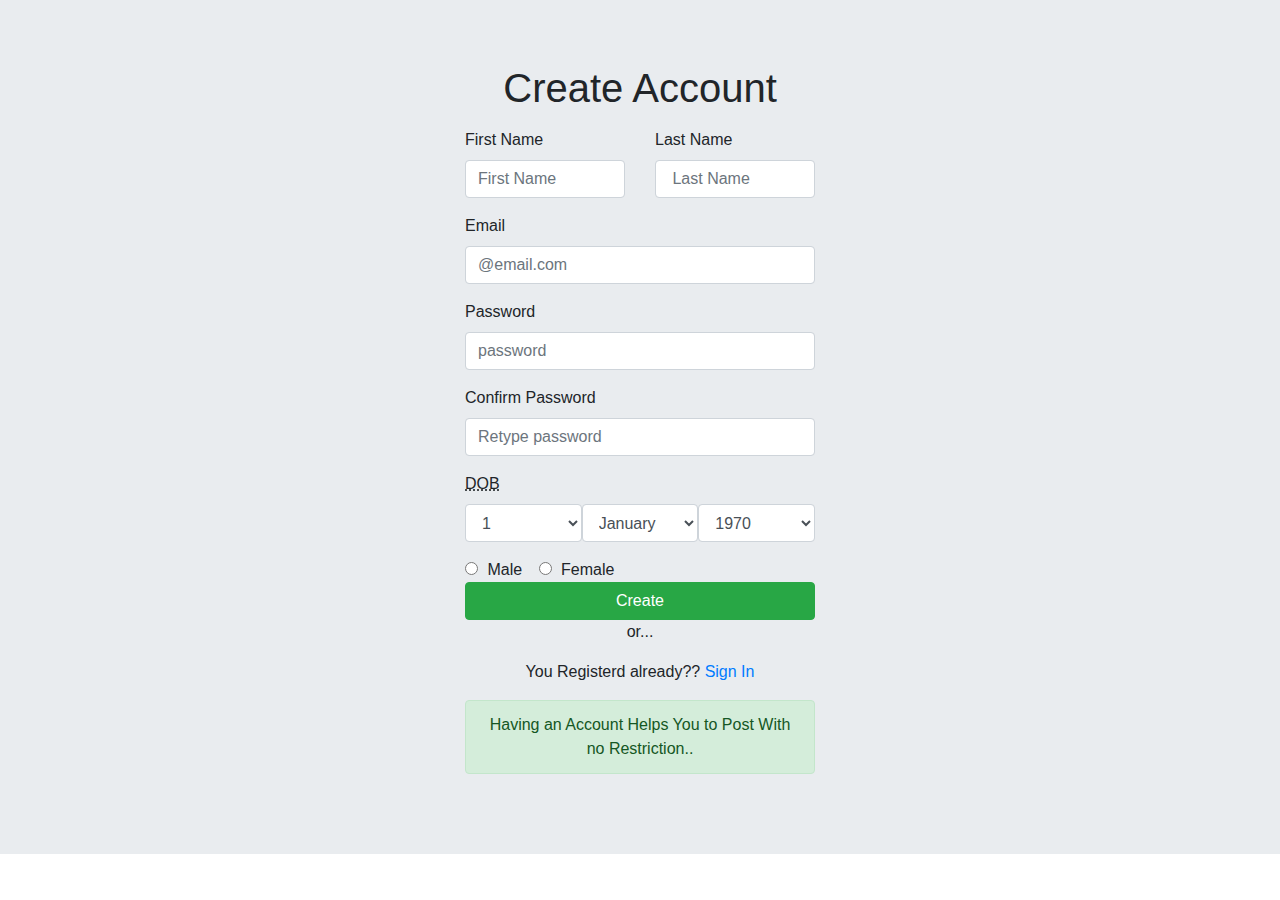
==== CreateAccount.html @ 941e663c "Add files via upload" ====
<!doctype html>
<html lang="en">
  <head>

    <meta charset="utf-8">
    <meta name="viewport" content="width=device-width, initial-scale=1, shrink-to-fit=no">
    <link rel="stylesheet" type="text/css" href="color.css">
    <link rel="stylesheet" href="https://stackpath.bootstrapcdn.com/bootstrap/4.5.2/css/bootstrap.min.css" integrity="sha384-JcKb8q3iqJ61gNV9KGb8thSsNjpSL0n8PARn9HuZOnIxN0hoP+VmmDGMN5t9UJ0Z" crossorigin="anonymous">
    <title>CreateAccount</title>
    <style>
      .jumbotron{background:light}
    </style>

  </head>

  <body >

    <div class="jumbotron jumbotron-fluid">
      <div class="container">


        <div class="row">

          <div class="col-12 col-sm-8 col-md-6 col-lg-4 offset-sm-2 offset-md-3 offset-lg-4">
             <h1 class="text-center mb-5 mb-sm-3">Create Account</h1>
             <div class="row">
               <div class="form-group col-sm-6">
                 <label for="FirstName"> First Name</label>
                 <input type="text" id="FirstName" placeholder="First Name" class="form-control" required>
               </div>

              <div class="form-group col-sm-6">
                <label for="LastName"> Last Name</label>
                <input type="text" id="LastName" placeholder=" Last Name" class="form-control" required>
              </div>
             </div>




            <div class="form-group">
              <label for="email"> Email</label>
              <input type="email" id="email" placeholder="@email.com" class="form-control" required>
            </div>

            <div class="form-group">
              <label for="password"> Password</label>
              <input type="password" id="FirstName" placeholder="password" class="form-control" required>
            </div>

            <div class="form-group">
              <label for="Confirmpassword"> Confirm Password</label>
              <input type="password" id="Confirmpassword" placeholder="Retype password" class="form-control" required>
            </div>


          <label for="DateofBirth"><abbr title="Date of Birth">DOB</abbr></label>





      <div class="row no-gutters">
        <div class="form-group col-md-4">
          <label for="Birth-Day" class="sr-only">Day:</label>
          <select class="form-control" name="Birth-Day" required>
            <option value="1" >1</option>
            <option >2</option>
            <option >3</option>
            <option >4</option>
            <option >5</option>
            <option >6</option>
            <option >7</option>
            <option >8</option>
            <option >9</option>
            <option >10</option>
            <option >11</option>
            <option >12</option>
            <option>13</option>
            <option>14</option>
            <option>15</option>
            <option>16</option>
            <option>17</option>
            <option>18</option>
            <option>19</option>
            <option>20</option>
            <option>21</option>
            <option>22</option>
            <option>23</option>
            <option>24</option>
            <option>25</option>
            <option>26</option>
            <option>27</option>
            <option>28</option>
            <option>29</option>
            <option>30</option>
            <option>31</option>
          </select>
        </div>
        <div class="form-group col-md-4">
          <label for="Birth-Month"class="sr-only">Month:</label>
          <select class="form-control" name="Birth-Month" required>
            <option value="junuary" > January</option>
            <option value="febuary">Febuary</option>
            <option value="march"> March</option>
            <option value="april">April</option>
            <option value="may">May</option>
            <option value="june">June</option>
            <option value="july">July</option>
            <option value="august">August</option>
            <option value="september">September</option>
            <option value="october">October</option>
            <option value="november">November</option>
            <option value="december">December</option>
          </select>
        </div>

        <div class="form-group col-md-4">
          <label for="Birth-Year"class="sr-only">Year:</label>
          <select class="form-control" name="Birth-Year" required>
            <option> 1970</option>
            <option> 1971</option>
            <option> 1972</option>
            <option> 1973</option>
            <option> 1974</option>
            <option> 1975</option>
            <option> 1976</option>
            <option> 1977</option>
            <option> 1978</option>
            <option> 1979</option>
            <option> 1980</option>
            <option> 1981</option>
            <option> 1982</option>
            <option> 1983</option>
            <option> 1984</option>
            <option> 1985</option>
            <option> 1986</option>
            <option> 1987</option>
            <option> 1988</option>
            <option> 1989</option>
            <option> 1990</option>
            <option> 1991</option>
            <option> 1992</option>
            <option> 1993</option>
            <option> 1994</option>
            <option> 1995</option>
            <option> 1996</option>
            <option> 1997</option>
            <option> 1998</option>
            <option> 1999</option>
            <option> 2000</option>
            <option> 2001</option>
            <option> 2002</option>
            <option> 2003</option>
            <option> 2004</option>
            <option> 2005</option>
            <option> 2006</option>
            <option> 2007</option>
            <option> 2008</option>
            <option> 2009</option>
            <option> 2010</option>
            <option> 2011</option>
            <option> 2012</option>
            <option> 2013</option>
            <option> 2014</option>
            <option> 2015</option>
            <option> 2016</option>
          </select>
        </div>
      </div>


        <div class="form-check form-check-inline">
          <label class="form-check-label" for="gender1"><input class="form-check-input" type="radio" name="inlineRadioOptions" id="gender1" value="option1">
              Male</label>
          </div>

          <div class="form-check form-check-inline">
            <label class="form-check-label" for="gender2"><input class="form-check-input" type="radio" name="inlineRadioOptions" id="gender2" value="option2">
              Female</label>
          </div>




          <button type="submit" class="btn btn-success btn-block" > Create</button>
          <div class="text-center">
            <p>or...</p>
            <p>You Registerd already?? <a href="LoginPage.html">Sign In</a></p>

                <div class="alert alert-success" role="alert">
                 Having an Account Helps You to Post With no Restriction..
               </div>
          </div>



          </div>
        </div>
      </div>
    </div>




    <script src="https://code.jquery.com/jquery-3.5.1.slim.min.js" integrity="sha384-DfXdz2htPH0lsSSs5nCTpuj/zy4C+OGpamoFVy38MVBnE+IbbVYUew+OrCXaRkfj" crossorigin="anonymous"></script>
    <script src="https://cdn.jsdelivr.net/npm/popper.js@1.16.1/dist/umd/popper.min.js" integrity="sha384-9/reFTGAW83EW2RDu2S0VKaIzap3H66lZH81PoYlFhbGU+6BZp6G7niu735Sk7lN" crossorigin="anonymous"></script>
    <script src="https://stackpath.bootstrapcdn.com/bootstrap/4.5.2/js/bootstrap.min.js" integrity="sha384-B4gt1jrGC7Jh4AgTPSdUtOBvfO8shuf57BaghqFfPlYxofvL8/KUEfYiJOMMV+rV" crossorigin="anonymous"></script>
  </body>
</html>
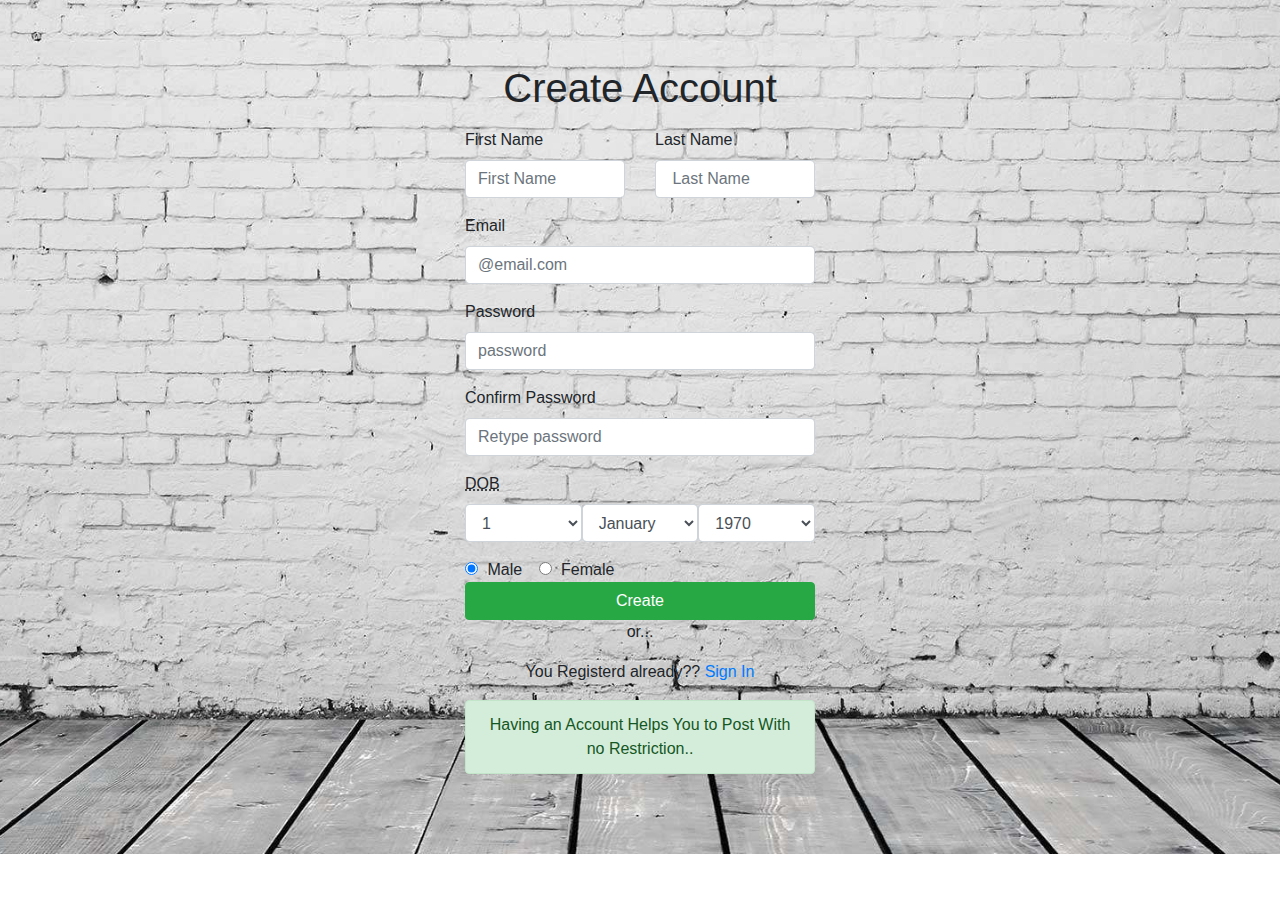
==== commit 7763e0b5: "little changes" ====
--- a/CreateAccount.html
+++ b/CreateAccount.html
@@ -8,7 +8,8 @@
     <link rel="stylesheet" href="https://stackpath.bootstrapcdn.com/bootstrap/4.5.2/css/bootstrap.min.css" integrity="sha384-JcKb8q3iqJ61gNV9KGb8thSsNjpSL0n8PARn9HuZOnIxN0hoP+VmmDGMN5t9UJ0Z" crossorigin="anonymous">
     <title>CreateAccount</title>
     <style>
-      .jumbotron{background:light}
+      .jumbotron{background-image: url(pics/1.jpg);}
+      #p{color: white}
     </style>
 
   </head>
@@ -171,7 +172,7 @@
 
 
         <div class="form-check form-check-inline">
-          <label class="form-check-label" for="gender1"><input class="form-check-input" type="radio" name="inlineRadioOptions" id="gender1" value="option1">
+          <label class="form-check-label" for="gender1"><input class="form-check-input" type="radio" name="inlineRadioOptions" id="gender1" value="option1" checked>
               Male</label>
           </div>
 
--- a/color.css
+++ b/color.css
@@ -0,0 +1,9 @@
+.jumbotron{background-image: url(pics/5.jpg);
+        background-size: cover;
+        background-position: center;
+        background-attachment: scroll;
+        min-height: 80vh;}
+
+#topic{font-size: 50px}
+
+#buy{color: white}
